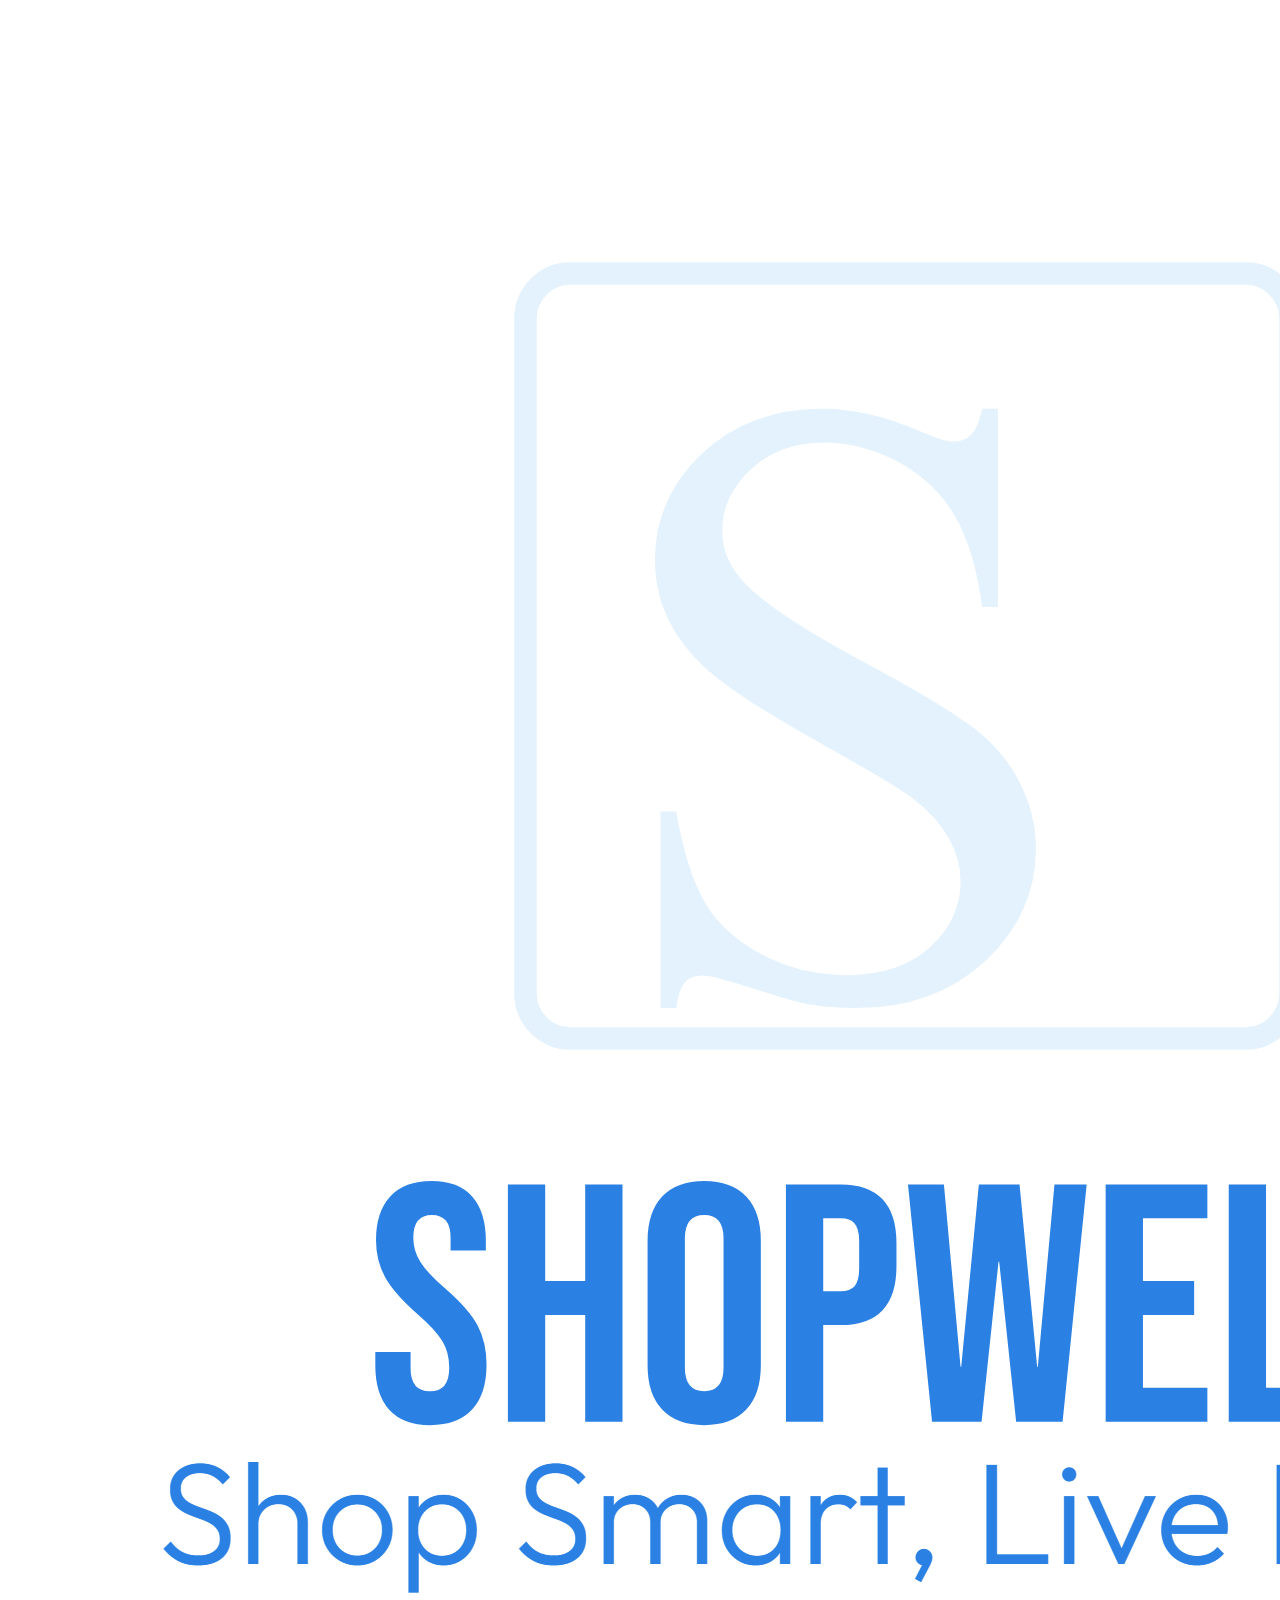
==== index.html @ b5a68032 "Change the logo and slogans" ====
<!DOCTYPE html>
<html lang="en">
<head>
    <meta charset="uft-8">
    <meta name="viewport" content="width=device-width, initial-scale=1.0">
    <meta name="description" content="">
    <meta name="keywords" content="">
    <meta name="authors" content="Ton Hoang Do, David Tucker, Myles McCarthy and Oscar Hill">
    <link rel="stylesheet" href="styles/pagestyle.css">
    <title>Digital | Easy Shopping </title>
</head>
<body>
    <!--The header section for company logo, navigation bars, slogans-->
    <header>
        <a href="index.html"><img src="images/Shopwell-logo-transparent.png" alt="Shopwell logo" title="Image sized 154kb"></a>
    </header>
</body>
</html>
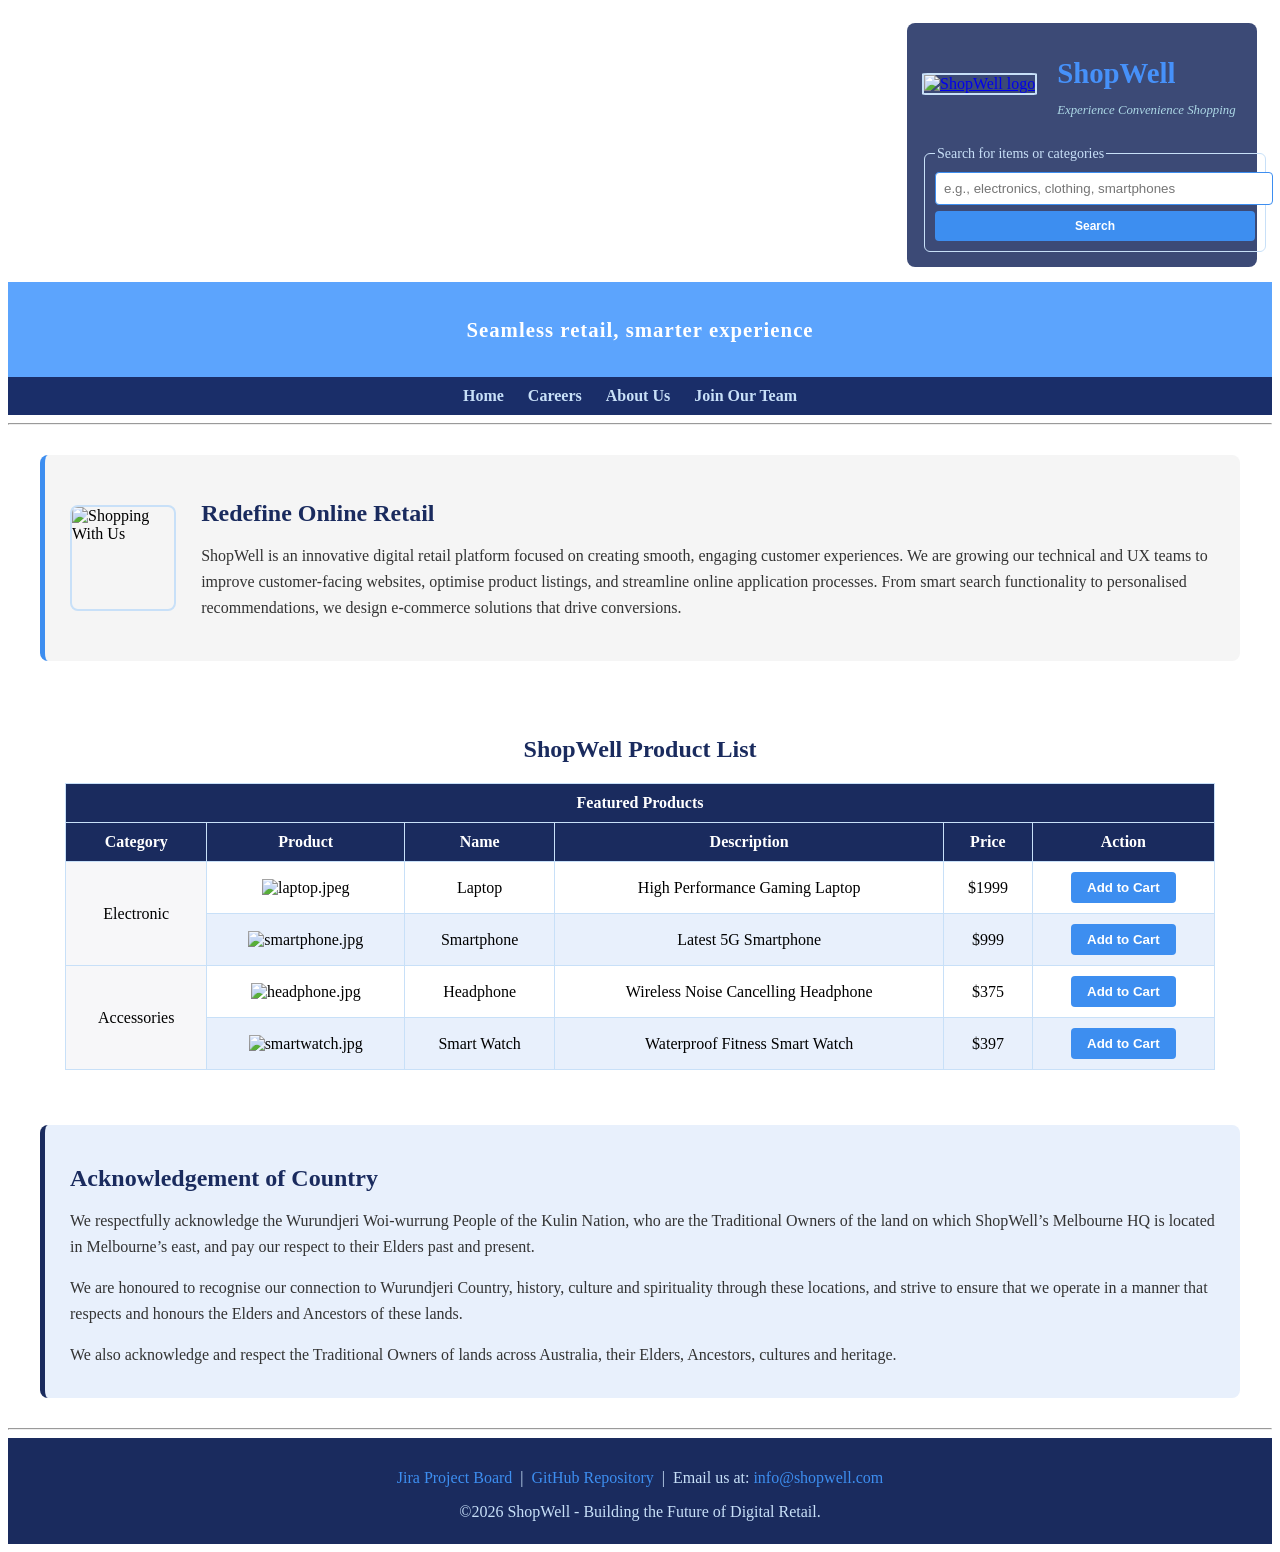
==== commit dc7419a1: "just small updates about subheader class in the table product" ====
--- a/index.html
+++ b/index.html
@@ -7,12 +7,173 @@
     <meta name="keywords" content="">
     <meta name="authors" content="Ton Hoang Do, David Tucker, Myles McCarthy and Oscar Hill">
     <link rel="stylesheet" href="styles/pagestyle.css">
-    <title>Digital | Easy Shopping </title>
+    <link rel="stylesheet" href="styles/index-layout.css">
+    <style>
+        footer p {
+            margin-bottom: 8px;
+        }
+    </style>
+    <title>ShopWell | Experience Convenience Shopping </title>
 </head>
 <body>
     <!--The header section for company logo, navigation bars, slogans-->
     <header>
-        <a href="index.html"><img src="images/Shopwell-logo-transparent.png" alt="Shopwell logo" title="Image sized 154kb"></a>
+        <div class="header-right">
+            <div class="header-top">
+                <a href="index.html"><img src="images/logos/Shopwell-logo.png" alt="ShopWell logo" title="Image sized 154kb" width="200" height="200" ></a> 
+                <div class="header-title"> 
+                    <h1>ShopWell</h1>
+                    <p style="font-style: italic;">Experience Convenience Shopping</p>
+                </div>
+            </div>
+
+            <!--SEARCH BOX with a button (search for a product)-->
+            <div class="search-bar">
+                <form action="#" method="get">
+                    <fieldset>
+                        <legend>Search for items or categories</legend>
+                        <input type="text" id="store-search" name="search-query" placeholder="e.g., electronics, clothing, smartphones">
+                        <button type="submit">Search</button>
+                    </fieldset>                
+                </form>
+            </div>
+        </div>
+        
     </header>
+
+    <!--Slogan-->
+    <div class="slogan">
+        <p>Seamless retail, smarter experience</p>
+    </div>
+    
+    <!--NAVIGATION BAR with links to Home, Careers, About Us and Join Our Team pages-->
+    <nav>
+        <a href="index.html" target="_blank">Home</a>
+        <a href="jobs.html" target="_blank">Careers</a>
+        <a href="about.html" target="_blank">About Us</a>
+        <a href="apply.html" target="_blank">Join Our Team</a>
+    </nav>
+    <hr>
+
+    <!--======== MAIN CONTENT ===============-->
+    <main>
+        <div class="main-content">
+            <!--Company Description-->
+            <section>
+                <div class="company-description">
+                    <!--additional image-->
+                    <img id="marketing-image" src="images/marketing/shopping-cart.jpg" alt="Shopping With Us" width="400" height="400">
+                    <div>
+                        <h2>Redefine Online Retail</h2>
+                        <p>ShopWell is an innovative digital retail platform focused on creating smooth, engaging customer experiences. 
+                        We are growing our technical and UX teams to improve customer-facing websites, optimise product listings, 
+                        and streamline online application processes. From smart search functionality to personalised recommendations, 
+                        we design e-commerce solutions that drive conversions.</p>
+                    </div>
+                </div>
+            </section>
+
+            <!--Product lists with merged cell table-->
+            <section>
+                <div class="table-section">
+                     <h2 style="text-align:center;">ShopWell Product List</h2>
+
+                    <table>
+
+                        <!-- Merged Header Row -->
+                        <thead>
+                            <tr>
+                                <th colspan="6">Featured Products</th>
+                            </tr>
+
+                            <!-- Column Titles -->
+                            <tr>
+                                <th class="sub-header" id="category">Category</th>
+                                <th class="sub-header" id="product">Product</th>
+                                <th class="sub-header" id="name">Name</th>                        
+                                <th class="sub-header" id="description">Description</th>
+                                <th class="sub-header" id="price">Price</th>
+                                <th class="sub-header" id="action">Action</th>
+                            </tr>
+                        </thead>
+                        <tbody>
+                            <!--Electronic Category (Rowspan)-->
+                            <tr>
+                                <td rowspan="2" class="category">Electronic</td>
+                                <td><img src="images/products/laptop.jpeg" alt="laptop.jpeg" width="150"></td>
+                                <td>Laptop</td>
+                                <td>High Performance Gaming Laptop</td>
+                                <td>$1999</td>
+                                <td><button>Add to Cart</button></td>
+                            </tr>
+
+                            <tr>
+                                <td><img src="images/products/smartphone.jpg" alt="smartphone.jpg" width="100"></td>
+                                <td>Smartphone</td>
+                                <td>Latest 5G Smartphone</td>
+                                <td>$999</td>
+                                <td><button>Add to Cart</button></td>
+                            </tr>
+
+                            <!-- Accessories Category-->
+                            <tr>
+                                <td rowspan="2" class="category">Accessories</td>
+                                <td><img src="images/products/headphone.jpg" alt="headphone.jpg" width="100"></td>
+                                <td>Headphone</td>
+                                <td>Wireless Noise Cancelling Headphone</td>
+                                <td>$375</td>
+                                <td><button>Add to Cart</button></td>
+                            </tr>
+
+                            <tr>
+                                <td class="smart-watch"><img src="images/products/smartwatch.jpg" alt="smartwatch.jpg" width="150"></td>
+                                <td>Smart Watch</td>
+                                <td>Waterproof Fitness Smart Watch</td>
+                                <td>$397</td>
+                                <td><button>Add to Cart</button></td>
+                            </tr>
+                        </tbody>
+                    </table>
+                </div>
+               
+            </section>
+
+            <!--Acknowledgement of Country-->
+            <section>
+                <div class="acknowledgement">
+                    <h2>Acknowledgement of Country</h2>
+                    <p>
+                        We respectfully acknowledge the Wurundjeri Woi-wurrung People 
+                        of the Kulin Nation, who are the Traditional Owners of the land 
+                        on which ShopWell&rsquo;s Melbourne HQ is located in Melbourne&rsquo;s 
+                        east, and pay our respect to their Elders past and present.
+                    </p>
+                    <p>
+                        We are honoured to recognise our connection to Wurundjeri Country, 
+                        history, culture and spirituality through these locations, and strive to ensure 
+                        that we operate in a manner that respects and honours the Elders and Ancestors 
+                        of these lands.
+                    </p>
+                    <p>
+                        We also acknowledge and respect the Traditional Owners of lands across Australia, 
+                        their Elders, Ancestors, cultures and heritage.
+                    </p>
+                </div>    
+            </section>
+
+        </div>        
+    </main>
+    <hr>
+
+    <!--============ FOOTER with Jira, GitHub and email link ===============-->
+
+    <footer>
+        <p>
+            <a href="https://oscarhill4.atlassian.net/jira/software/projects/WTPA1/boards/35/backlog?epics=visible">Jira Project Board</a> &nbsp;|&nbsp;
+            <a href="https://github.com/Tony-linux973/Applied-Web-Project-Part-1-2/tree/main">GitHub Repository</a> &nbsp;|&nbsp;
+            Email us at: <a href="mailto:info@shopwell.com">info@shopwell.com</a>
+        </p>
+        <p>&copy;2026 ShopWell - Building the Future of Digital Retail.</p>
+    </footer>
 </body>
 </html>
--- a/styles/index-layout.css
+++ b/styles/index-layout.css
@@ -0,0 +1,265 @@
+/* Header with background image*/
+header {
+    background-image: url(../images/marketing/background.avif);
+    background-size: cover;
+    background-position: center;
+    background-repeat: no-repeat;
+    padding: 15px;
+
+    /* pushes content to the right */
+    display: flex;
+    justify-content: flex-end;
+}
+
+.header-right {
+    padding: 15px;
+    border-radius: 8px;
+    width: 320px;
+    background-color: rgba(26, 43, 94, 0.85);
+}
+
+.header-top {
+    display: flex;
+    align-items: center;
+    gap: 20px;
+    margin-bottom: 15px;
+}
+
+.header-top img {
+    width: 100px;
+    height: 100px;
+    border-radius: 5%;
+    border: 2px solid #c8e0f8;
+}
+
+.header-title h1 {
+    font-size: 1.8em;
+    margin-bottom: 5px;
+    color: rgb(70, 145, 250);    
+}
+
+.header-title p {
+    font-size: 0.8em;
+    color: lightblue;
+    font-style: italic;
+}
+
+/* Navigation */
+nav {
+    padding: 10px 20px;
+    background-color: #1a2e69;
+    text-align: center;
+}
+
+nav a {
+    color: #c8e0f8;
+    text-decoration: none;
+    margin-right: 20px;
+    font-weight: bold;
+    
+}
+
+nav a:hover {
+    color: #3d8ef0;
+}
+
+/* Search bar */
+.search-bar {
+    margin-top: 15px;
+}
+
+.search-bar fieldset {
+    border: 1px solid #c8e0f8;
+    border-radius: 6px;
+    padding: 10px;
+    display: inline-block;
+    width: 100%;    
+}
+
+.search-bar legend {
+    font-size: 0.875em;
+    color: #c8e0f8;
+}
+
+.search-bar input[type="text"] {
+    padding: 8px;
+    width: 100%;
+    border: 1px solid #3d8ef0;
+    border-radius: 4px;
+    margin-bottom: 6px;
+}
+
+.search-bar button {
+    padding: 8px 16px;
+    background-color: #3d8ef0;
+    color: white;
+    border: none;
+    border-radius: 4px;
+    cursor: pointer;
+    font-weight: bold;
+    width: 100%;
+    font-size: 12px;
+}
+
+.search-bar button:hover {
+    background-color: #347dd6;
+}
+
+/* Slogan */
+.slogan {
+    text-align: center;
+    padding: 15px;
+    background-color: #5ca4fd;
+    color: white;
+    font-size: 1.3em;
+    font-weight: bold;
+    letter-spacing: 1px;
+}
+
+/* Main content */
+.main-content {
+    max-width: 1200px;
+    margin: 30px auto;
+    padding: 0 20px;
+}
+
+/* Company description */
+.company-description {
+    background-color: whitesmoke;
+    padding: 25px;
+    border-radius: 8px;
+    margin-bottom: 30px;
+    display: flex;
+    gap: 25px;
+    align-items: center;
+    border-left: 5px solid #3d8ef0;
+}
+
+.company-description img {
+    width: 250px;
+    height: auto;
+    border-radius: 8px;
+    border: 2px solid #c8e0f8;
+}
+
+.company-description h2 {
+    color: #1a2b5e;
+    margin-bottom: 10px;
+}
+
+.company-description p {
+    color: #333;
+    line-height: 1.6;
+}
+
+/* Product table */
+.table-section {
+    background-color: white;
+    padding: 25px;
+    border-radius: 8px;
+    margin-bottom: 30px;
+}
+
+.table-section h2 {
+    text-align: center;
+    margin-bottom: 20px;
+    color: #1a2b5e
+}
+
+table {
+    width: 100%;
+    border-collapse: collapse; 
+}
+
+table th, table td {
+    border: 1px solid #c8e0f8;
+}
+
+th {
+    background-color: #1a2b5e;
+    color: white;
+    padding: 10px;
+    text-align: center;
+}
+
+td {
+    padding: 10px;
+    text-align: center;
+    vertical-align: middle;
+}
+
+tr:nth-child(even) {
+    background-color: #e8f0fc;
+}
+
+.smart-watch img {
+    border-collapse: collapse;
+    background-color: #e8f0fc;
+}
+
+td.category {
+    background-color: #f7f7f9;
+}
+
+td button {
+    background-color: #3d8ef0;
+    color: white;
+    border: none;
+    padding: 8px 16px;
+    border-radius: 4px;
+    cursor: pointer;
+    font-weight: bold;
+}
+
+td button:hover {
+    background-color: #347dd6;
+}
+
+/* Acknowledgment */
+.acknowledgement {
+    background-color: #e8f0fc;
+    border-left: 5px solid #1a2b5e;
+    padding: 20px 25px;
+    border-radius: 8px;
+    margin-bottom: 30px;
+}
+
+.acknowledgement h2 {
+    color: #1a2b5e;
+    margin-bottom: 10px;
+}
+
+.acknowledgement p {
+    color: #333;
+    line-height: 1.6;
+    margin-bottom: 10px;
+}
+
+/* Footer */
+footer {
+    text-align: center;
+    padding: 15px;
+    background-color: #1a2b5e;
+    color: #c8e0f8;    
+}
+
+footer a {
+    color: #3d8ef0;
+    text-decoration: none;
+}
+
+footer a:hover {
+    text-decoration: underline;
+    color: whitesmoke;
+}
+/* Responsive Media Queries */
+@media (max-width: 768px) {
+    table {
+        width: 90%;
+    }
+
+    #header nav ul li {
+        display: block;
+        margin: 10px 0;
+    }
+}
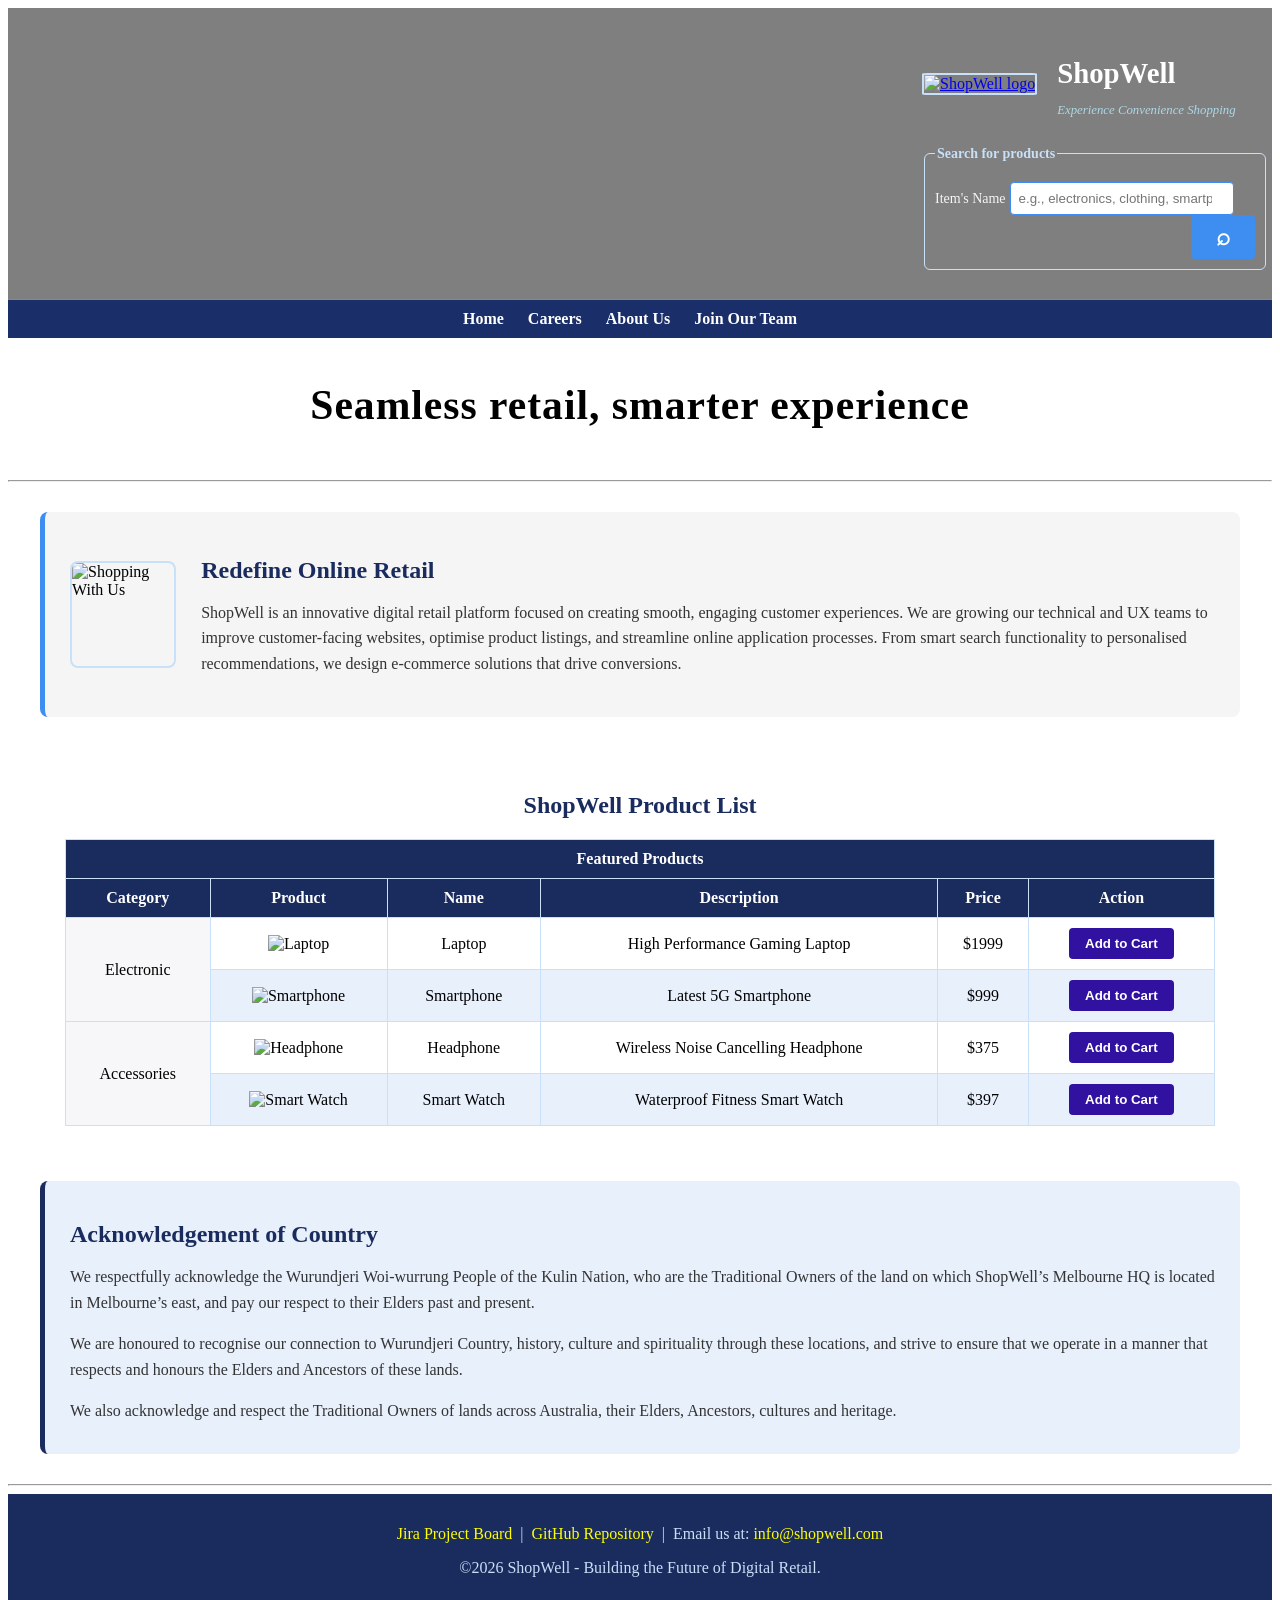
==== commit b4fc6443: "Fixed contrast colouring in css" ====
--- a/index.html
+++ b/index.html
@@ -31,9 +31,11 @@
             <div class="search-bar">
                 <form action="#" method="get">
                     <fieldset>
-                        <legend>Search for items or categories</legend>
-                        <input type="text" id="store-search" name="search-query" placeholder="e.g., electronics, clothing, smartphones">
-                        <button type="submit">Search</button>
+                        <legend>Search for products</legend>
+                        <label for="search-query">Item's Name</label>
+                        <input type="search" id="search-query" name="search-query" placeholder="e.g., electronics, clothing, smartphones"
+                        aria-label="Search through site content">
+                        <button type="submit" aria-label="Search" style="font-size: 1.5rem;">&#8981;</button>
                     </fieldset>                
                 </form>
             </div>
@@ -41,18 +43,20 @@
         
     </header>
 
-    <!--Slogan-->
-    <div class="slogan">
-        <p>Seamless retail, smarter experience</p>
-    </div>
+    
+    
     
     <!--NAVIGATION BAR with links to Home, Careers, About Us and Join Our Team pages-->
     <nav>
-        <a href="index.html" target="_blank">Home</a>
-        <a href="jobs.html" target="_blank">Careers</a>
-        <a href="about.html" target="_blank">About Us</a>
-        <a href="apply.html" target="_blank">Join Our Team</a>
+        <a href="index.html" target="_self" >Home</a>
+        <a href="jobs.html" target="_self" >Careers</a>
+        <a href="about.html" target="_self" >About Us</a>
+        <a href="apply.html" target="_self" >Join Our Team</a>
     </nav>
+    <!--Slogan-->
+    <div class="slogan">
+        <h1>Seamless retail, smarter experience</h1>
+    </div>
     <hr>
 
     <!--======== MAIN CONTENT ===============-->
@@ -76,7 +80,7 @@
             <!--Product lists with merged cell table-->
             <section>
                 <div class="table-section">
-                     <h2 style="text-align:center;">ShopWell Product List</h2>
+                     <h2 style="text-align: center;">ShopWell Product List</h2>
 
                     <table>
 
@@ -100,7 +104,7 @@
                             <!--Electronic Category (Rowspan)-->
                             <tr>
                                 <td rowspan="2" class="category">Electronic</td>
-                                <td><img src="images/products/laptop.jpeg" alt="laptop.jpeg" width="150"></td>
+                                <td><img src="images/products/laptop.jpeg" alt="Laptop" width="150"></td>
                                 <td>Laptop</td>
                                 <td>High Performance Gaming Laptop</td>
                                 <td>$1999</td>
@@ -108,7 +112,7 @@
                             </tr>
 
                             <tr>
-                                <td><img src="images/products/smartphone.jpg" alt="smartphone.jpg" width="100"></td>
+                                <td><img src="images/products/smartphone.jpg" alt="Smartphone" width="100"></td>
                                 <td>Smartphone</td>
                                 <td>Latest 5G Smartphone</td>
                                 <td>$999</td>
@@ -118,7 +122,7 @@
                             <!-- Accessories Category-->
                             <tr>
                                 <td rowspan="2" class="category">Accessories</td>
-                                <td><img src="images/products/headphone.jpg" alt="headphone.jpg" width="100"></td>
+                                <td><img src="images/products/headphone.jpg" alt="Headphone" width="100"></td>
                                 <td>Headphone</td>
                                 <td>Wireless Noise Cancelling Headphone</td>
                                 <td>$375</td>
@@ -126,7 +130,7 @@
                             </tr>
 
                             <tr>
-                                <td class="smart-watch"><img src="images/products/smartwatch.jpg" alt="smartwatch.jpg" width="150"></td>
+                                <td class="smart-watch"><img src="images/products/smartwatch.jpg" alt="Smart Watch" width="150"></td>
                                 <td>Smart Watch</td>
                                 <td>Waterproof Fitness Smart Watch</td>
                                 <td>$397</td>
--- a/styles/index-layout.css
+++ b/styles/index-layout.css
@@ -1,6 +1,7 @@
 /* Header with background image*/
 header {
-    background-image: url(../images/marketing/background.avif);
+    background-image: linear-gradient(rgba(0,0,0,0.5), rgba(0,0,0,0.5)),
+    url(../images/marketing/background.avif);
     background-size: cover;
     background-position: center;
     background-repeat: no-repeat;
@@ -15,7 +16,7 @@
     padding: 15px;
     border-radius: 8px;
     width: 320px;
-    background-color: rgba(26, 43, 94, 0.85);
+    
 }
 
 .header-top {
@@ -35,7 +36,7 @@
 .header-title h1 {
     font-size: 1.8em;
     margin-bottom: 5px;
-    color: rgb(70, 145, 250);    
+    color: white;    
 }
 
 .header-title p {
@@ -52,7 +53,7 @@
 }
 
 nav a {
-    color: #c8e0f8;
+    color: white;
     text-decoration: none;
     margin-right: 20px;
     font-weight: bold;
@@ -60,7 +61,8 @@
 }
 
 nav a:hover {
-    color: #3d8ef0;
+    /* Yellow on dark navy — high contrast hover */
+    color: #ffdd57;
 }
 
 /* Search bar */
@@ -75,18 +77,26 @@
     display: inline-block;
     width: 100%;    
 }
-
 .search-bar legend {
     font-size: 0.875em;
     color: #c8e0f8;
-}
-
-.search-bar input[type="text"] {
+    font-weight: bold;
+}
+
+.search-bar label {
+    font-size: 0.875em;
+    color: whitesmoke;
+    
+}
+
+.search-bar input[type="search"] {
     padding: 8px;
-    width: 100%;
+    width: 70%;
     border: 1px solid #3d8ef0;
     border-radius: 4px;
-    margin-bottom: 6px;
+    margin-top: 10px;
+    
+
 }
 
 .search-bar button {
@@ -97,8 +107,9 @@
     border-radius: 4px;
     cursor: pointer;
     font-weight: bold;
-    width: 100%;
-    font-size: 12px;
+    width: 20%;
+    float: right;
+    
 }
 
 .search-bar button:hover {
@@ -109,8 +120,8 @@
 .slogan {
     text-align: center;
     padding: 15px;
-    background-color: #5ca4fd;
-    color: white;
+    
+    
     font-size: 1.3em;
     font-weight: bold;
     letter-spacing: 1px;
@@ -202,7 +213,7 @@
 }
 
 td button {
-    background-color: #3d8ef0;
+    background-color: #3011a0;
     color: white;
     border: none;
     padding: 8px 16px;
@@ -244,7 +255,7 @@
 }
 
 footer a {
-    color: #3d8ef0;
+    color: yellow;
     text-decoration: none;
 }
 
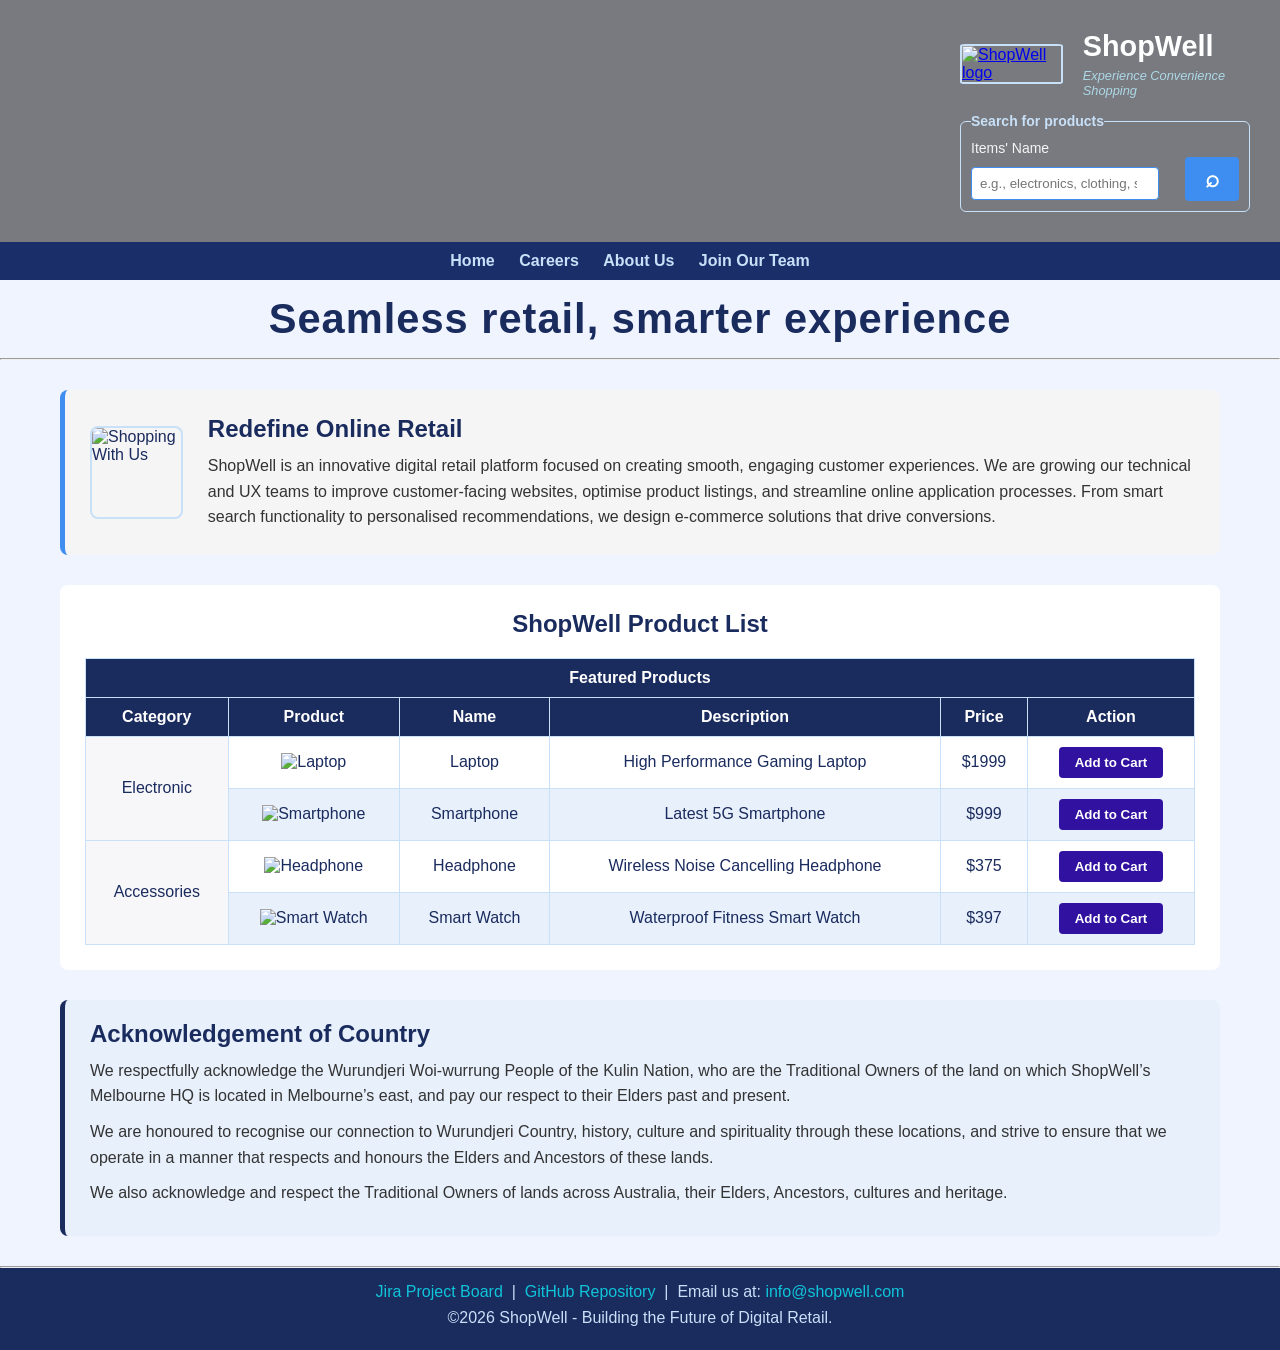
==== commit 2770c4cf: "Add files via upload" ====
--- a/index.html
+++ b/index.html
@@ -1,183 +1,183 @@
-<!DOCTYPE html>
-<html lang="en">
-<head>
-    <meta charset="uft-8">
-    <meta name="viewport" content="width=device-width, initial-scale=1.0">
-    <meta name="description" content="">
-    <meta name="keywords" content="">
-    <meta name="authors" content="Ton Hoang Do, David Tucker, Myles McCarthy and Oscar Hill">
-    <link rel="stylesheet" href="styles/pagestyle.css">
-    <link rel="stylesheet" href="styles/index-layout.css">
-    <style>
-        footer p {
-            margin-bottom: 8px;
-        }
-    </style>
-    <title>ShopWell | Experience Convenience Shopping </title>
-</head>
-<body>
-    <!--The header section for company logo, navigation bars, slogans-->
-    <header>
-        <div class="header-right">
-            <div class="header-top">
-                <a href="index.html"><img src="images/logos/Shopwell-logo.png" alt="ShopWell logo" title="Image sized 154kb" width="200" height="200" ></a> 
-                <div class="header-title"> 
-                    <h1>ShopWell</h1>
-                    <p style="font-style: italic;">Experience Convenience Shopping</p>
-                </div>
-            </div>
-
-            <!--SEARCH BOX with a button (search for a product)-->
-            <div class="search-bar">
-                <form action="#" method="get">
-                    <fieldset>
-                        <legend>Search for products</legend>
-                        <label for="search-query">Item's Name</label>
-                        <input type="search" id="search-query" name="search-query" placeholder="e.g., electronics, clothing, smartphones"
-                        aria-label="Search through site content">
-                        <button type="submit" aria-label="Search" style="font-size: 1.5rem;">&#8981;</button>
-                    </fieldset>                
-                </form>
-            </div>
-        </div>
-        
-    </header>
-
-    
-    
-    
-    <!--NAVIGATION BAR with links to Home, Careers, About Us and Join Our Team pages-->
-    <nav>
-        <a href="index.html" target="_self" >Home</a>
-        <a href="jobs.html" target="_self" >Careers</a>
-        <a href="about.html" target="_self" >About Us</a>
-        <a href="apply.html" target="_self" >Join Our Team</a>
-    </nav>
-    <!--Slogan-->
-    <div class="slogan">
-        <h1>Seamless retail, smarter experience</h1>
-    </div>
-    <hr>
-
-    <!--======== MAIN CONTENT ===============-->
-    <main>
-        <div class="main-content">
-            <!--Company Description-->
-            <section>
-                <div class="company-description">
-                    <!--additional image-->
-                    <img id="marketing-image" src="images/marketing/shopping-cart.jpg" alt="Shopping With Us" width="400" height="400">
-                    <div>
-                        <h2>Redefine Online Retail</h2>
-                        <p>ShopWell is an innovative digital retail platform focused on creating smooth, engaging customer experiences. 
-                        We are growing our technical and UX teams to improve customer-facing websites, optimise product listings, 
-                        and streamline online application processes. From smart search functionality to personalised recommendations, 
-                        we design e-commerce solutions that drive conversions.</p>
-                    </div>
-                </div>
-            </section>
-
-            <!--Product lists with merged cell table-->
-            <section>
-                <div class="table-section">
-                     <h2 style="text-align: center;">ShopWell Product List</h2>
-
-                    <table>
-
-                        <!-- Merged Header Row -->
-                        <thead>
-                            <tr>
-                                <th colspan="6">Featured Products</th>
-                            </tr>
-
-                            <!-- Column Titles -->
-                            <tr>
-                                <th class="sub-header" id="category">Category</th>
-                                <th class="sub-header" id="product">Product</th>
-                                <th class="sub-header" id="name">Name</th>                        
-                                <th class="sub-header" id="description">Description</th>
-                                <th class="sub-header" id="price">Price</th>
-                                <th class="sub-header" id="action">Action</th>
-                            </tr>
-                        </thead>
-                        <tbody>
-                            <!--Electronic Category (Rowspan)-->
-                            <tr>
-                                <td rowspan="2" class="category">Electronic</td>
-                                <td><img src="images/products/laptop.jpeg" alt="Laptop" width="150"></td>
-                                <td>Laptop</td>
-                                <td>High Performance Gaming Laptop</td>
-                                <td>$1999</td>
-                                <td><button>Add to Cart</button></td>
-                            </tr>
-
-                            <tr>
-                                <td><img src="images/products/smartphone.jpg" alt="Smartphone" width="100"></td>
-                                <td>Smartphone</td>
-                                <td>Latest 5G Smartphone</td>
-                                <td>$999</td>
-                                <td><button>Add to Cart</button></td>
-                            </tr>
-
-                            <!-- Accessories Category-->
-                            <tr>
-                                <td rowspan="2" class="category">Accessories</td>
-                                <td><img src="images/products/headphone.jpg" alt="Headphone" width="100"></td>
-                                <td>Headphone</td>
-                                <td>Wireless Noise Cancelling Headphone</td>
-                                <td>$375</td>
-                                <td><button>Add to Cart</button></td>
-                            </tr>
-
-                            <tr>
-                                <td class="smart-watch"><img src="images/products/smartwatch.jpg" alt="Smart Watch" width="150"></td>
-                                <td>Smart Watch</td>
-                                <td>Waterproof Fitness Smart Watch</td>
-                                <td>$397</td>
-                                <td><button>Add to Cart</button></td>
-                            </tr>
-                        </tbody>
-                    </table>
-                </div>
-               
-            </section>
-
-            <!--Acknowledgement of Country-->
-            <section>
-                <div class="acknowledgement">
-                    <h2>Acknowledgement of Country</h2>
-                    <p>
-                        We respectfully acknowledge the Wurundjeri Woi-wurrung People 
-                        of the Kulin Nation, who are the Traditional Owners of the land 
-                        on which ShopWell&rsquo;s Melbourne HQ is located in Melbourne&rsquo;s 
-                        east, and pay our respect to their Elders past and present.
-                    </p>
-                    <p>
-                        We are honoured to recognise our connection to Wurundjeri Country, 
-                        history, culture and spirituality through these locations, and strive to ensure 
-                        that we operate in a manner that respects and honours the Elders and Ancestors 
-                        of these lands.
-                    </p>
-                    <p>
-                        We also acknowledge and respect the Traditional Owners of lands across Australia, 
-                        their Elders, Ancestors, cultures and heritage.
-                    </p>
-                </div>    
-            </section>
-
-        </div>        
-    </main>
-    <hr>
-
-    <!--============ FOOTER with Jira, GitHub and email link ===============-->
-
-    <footer>
-        <p>
-            <a href="https://oscarhill4.atlassian.net/jira/software/projects/WTPA1/boards/35/backlog?epics=visible">Jira Project Board</a> &nbsp;|&nbsp;
-            <a href="https://github.com/Tony-linux973/Applied-Web-Project-Part-1-2/tree/main">GitHub Repository</a> &nbsp;|&nbsp;
-            Email us at: <a href="mailto:info@shopwell.com">info@shopwell.com</a>
-        </p>
-        <p>&copy;2026 ShopWell - Building the Future of Digital Retail.</p>
-    </footer>
-</body>
+<!DOCTYPE html>
+<html lang="en">
+<head>
+    <meta charset="uft-8">
+    <meta name="viewport" content="width=device-width, initial-scale=1.0">
+    <meta name="description" content="">
+    <meta name="keywords" content="">
+    <meta name="authors" content="Ton Hoang Do, David Tucker, Myles McCarthy and Oscar Hill">
+    <link rel="stylesheet" href="styles/pagestyle.css">
+    <link rel="stylesheet" href="styles/index-layout.css">
+    <style>
+        footer p {
+            margin-bottom: 8px;
+        }
+    </style>
+    <title>ShopWell | Experience Convenience Shopping </title>
+</head>
+<body>
+    <!--The header section for company logo, navigation bars, slogans-->
+    <header>
+        <div class="header-right">
+            <div class="header-top">
+                <a href="index.html"><img src="images/logos/Shopwell-logo.png" alt="ShopWell logo" title="Image sized 154kb" width="200" height="200" ></a> 
+                <div class="header-title"> 
+                    <h1>ShopWell</h1>
+                    <p style="font-style: italic;">Experience Convenience Shopping</p>
+                </div>
+            </div>
+
+            <!--SEARCH BOX with a button (search for a product)-->
+            <div class="search-bar">
+                <form action="#" method="get">
+                    <fieldset>
+                        <legend>Search for products</legend>
+                        <label for="search-query">Items' Name</label>
+                        <input type="search" id="search-query" name="search-query" placeholder="e.g., electronics, clothing, smartphones"
+                        aria-label="Search through site content">
+                        <button type="submit" aria-label="Search" style="font-size: 1.5rem;">&#8981;</button>
+                    </fieldset>                
+                </form>
+            </div>
+        </div>
+        
+    </header>
+
+    
+    
+    
+    <!--NAVIGATION BAR with links to Home, Careers, About Us and Join Our Team pages-->
+    <nav>
+        <a href="index.html" target="_self" >Home</a>
+        <a href="jobs.html" target="_self" >Careers</a>
+        <a href="about.html" target="_self" >About Us</a>
+        <a href="apply.html" target="_self" >Join Our Team</a>
+    </nav>
+    <!--Slogan-->
+    <div class="slogan">
+        <h1>Seamless retail, smarter experience</h1>
+    </div>
+    <hr>
+
+    <!--======== MAIN CONTENT ===============-->
+    <main>
+        <div class="main-content">
+            <!--Company Description-->
+            <section>
+                <div class="company-description">
+                    <!--additional image-->
+                    <img id="marketing-image" src="images/marketing/shopping-cart.jpg" alt="Shopping With Us" width="400" height="400">
+                    <div>
+                        <h2>Redefine Online Retail</h2>
+                        <p>ShopWell is an innovative digital retail platform focused on creating smooth, engaging customer experiences. 
+                        We are growing our technical and UX teams to improve customer-facing websites, optimise product listings, 
+                        and streamline online application processes. From smart search functionality to personalised recommendations, 
+                        we design e-commerce solutions that drive conversions.</p>
+                    </div>
+                </div>
+            </section>
+
+            <!--Product lists with merged cell table-->
+            <section>
+                <div class="table-section">
+                     <h2 style="text-align: center;">ShopWell Product List</h2>
+
+                    <table>
+
+                        <!-- Merged Header Row -->
+                        <thead>
+                            <tr>
+                                <th colspan="6">Featured Products</th>
+                            </tr>
+
+                            <!-- Column Titles -->
+                            <tr>
+                                <th class="sub-header" id="category">Category</th>
+                                <th class="sub-header" id="product">Product</th>
+                                <th class="sub-header" id="name">Name</th>                        
+                                <th class="sub-header" id="description">Description</th>
+                                <th class="sub-header" id="price">Price</th>
+                                <th class="sub-header" id="action">Action</th>
+                            </tr>
+                        </thead>
+                        <tbody>
+                            <!--Electronic Category (Rowspan)-->
+                            <tr>
+                                <td rowspan="2" class="category">Electronic</td>
+                                <td><img src="images/products/laptop.jpeg" alt="Laptop" width="150"></td>
+                                <td>Laptop</td>
+                                <td>High Performance Gaming Laptop</td>
+                                <td>$1999</td>
+                                <td><button>Add to Cart</button></td>
+                            </tr>
+
+                            <tr>
+                                <td><img src="images/products/smartphone.jpg" alt="Smartphone" width="100"></td>
+                                <td>Smartphone</td>
+                                <td>Latest 5G Smartphone</td>
+                                <td>$999</td>
+                                <td><button>Add to Cart</button></td>
+                            </tr>
+
+                            <!-- Accessories Category-->
+                            <tr>
+                                <td rowspan="2" class="category">Accessories</td>
+                                <td><img src="images/products/headphone.jpg" alt="Headphone" width="100"></td>
+                                <td>Headphone</td>
+                                <td>Wireless Noise Cancelling Headphone</td>
+                                <td>$375</td>
+                                <td><button>Add to Cart</button></td>
+                            </tr>
+
+                            <tr>
+                                <td class="smart-watch"><img src="images/products/smartwatch.jpg" alt="Smart Watch" width="150"></td>
+                                <td>Smart Watch</td>
+                                <td>Waterproof Fitness Smart Watch</td>
+                                <td>$397</td>
+                                <td><button>Add to Cart</button></td>
+                            </tr>
+                        </tbody>
+                    </table>
+                </div>
+               
+            </section>
+
+            <!--Acknowledgement of Country-->
+            <section>
+                <div class="acknowledgement">
+                    <h2>Acknowledgement of Country</h2>
+                    <p>
+                        We respectfully acknowledge the Wurundjeri Woi-wurrung People 
+                        of the Kulin Nation, who are the Traditional Owners of the land 
+                        on which ShopWell&rsquo;s Melbourne HQ is located in Melbourne&rsquo;s 
+                        east, and pay our respect to their Elders past and present.
+                    </p>
+                    <p>
+                        We are honoured to recognise our connection to Wurundjeri Country, 
+                        history, culture and spirituality through these locations, and strive to ensure 
+                        that we operate in a manner that respects and honours the Elders and Ancestors 
+                        of these lands.
+                    </p>
+                    <p>
+                        We also acknowledge and respect the Traditional Owners of lands across Australia, 
+                        their Elders, Ancestors, cultures and heritage.
+                    </p>
+                </div>    
+            </section>
+
+        </div>        
+    </main>
+    <hr>
+
+    <!--============ FOOTER with Jira, GitHub and email link ===============-->
+
+    <footer>
+        <p>
+            <a href="https://oscarhill4.atlassian.net/jira/software/projects/WTPA1/boards/35/backlog?epics=visible">Jira Project Board</a> &nbsp;|&nbsp;
+            <a href="https://github.com/Tony-linux973/Applied-Web-Project-Part-1-2/tree/main">GitHub Repository</a> &nbsp;|&nbsp;
+            Email us at: <a href="mailto:info@shopwell.com">info@shopwell.com</a>
+        </p>
+        <p>&copy;2026 ShopWell - Building the Future of Digital Retail.</p>
+    </footer>
+</body>
 </html>
--- a/styles/pagestyle.css
+++ b/styles/pagestyle.css
@@ -0,0 +1,48 @@
+/* General reset */
+* {
+    box-sizing: border-box;
+    margin: 0;
+    padding: 0;
+}
+
+body {
+    font-family: Arial, sans-serif;
+    background-color: #f0f4ff;
+    color: #1a2b5e;
+}
+
+/* Navigation */
+/* Blue box around nav */
+nav {
+    padding: 10px 20px;
+    background-color: #1a2e69;
+    text-align: center;
+}
+/* Formatting of links */
+nav a {
+    color: #c8e0f8;
+    text-decoration: none;
+    margin-right: 20px;
+    font-weight: bold;
+}
+/* Hover blue effect */
+nav a:hover {
+    color: #3d8ef0;
+}
+
+/* Footer text formatting */
+footer {
+    text-align: center;
+    padding: 15px;
+    background-color: #1a2b5e;
+    color: #c8e0f8;
+    clear: both; 
+}
+footer a:hover {
+    text-decoration: underline;
+    color: whitesmoke;
+}
+footer a {
+    color: #10c5d9;
+    text-decoration: none; /* removes underline */
+}
--- a/styles/index-layout.css
+++ b/styles/index-layout.css
@@ -46,24 +46,7 @@
 }
 
 /* Navigation */
-nav {
-    padding: 10px 20px;
-    background-color: #1a2e69;
-    text-align: center;
-}
-
-nav a {
-    color: white;
-    text-decoration: none;
-    margin-right: 20px;
-    font-weight: bold;
-    
-}
-
-nav a:hover {
-    /* Yellow on dark navy — high contrast hover */
-    color: #ffdd57;
-}
+
 
 /* Search bar */
 .search-bar {
@@ -247,22 +230,7 @@
 }
 
 /* Footer */
-footer {
-    text-align: center;
-    padding: 15px;
-    background-color: #1a2b5e;
-    color: #c8e0f8;    
-}
-
-footer a {
-    color: yellow;
-    text-decoration: none;
-}
-
-footer a:hover {
-    text-decoration: underline;
-    color: whitesmoke;
-}
+
 /* Responsive Media Queries */
 @media (max-width: 768px) {
     table {
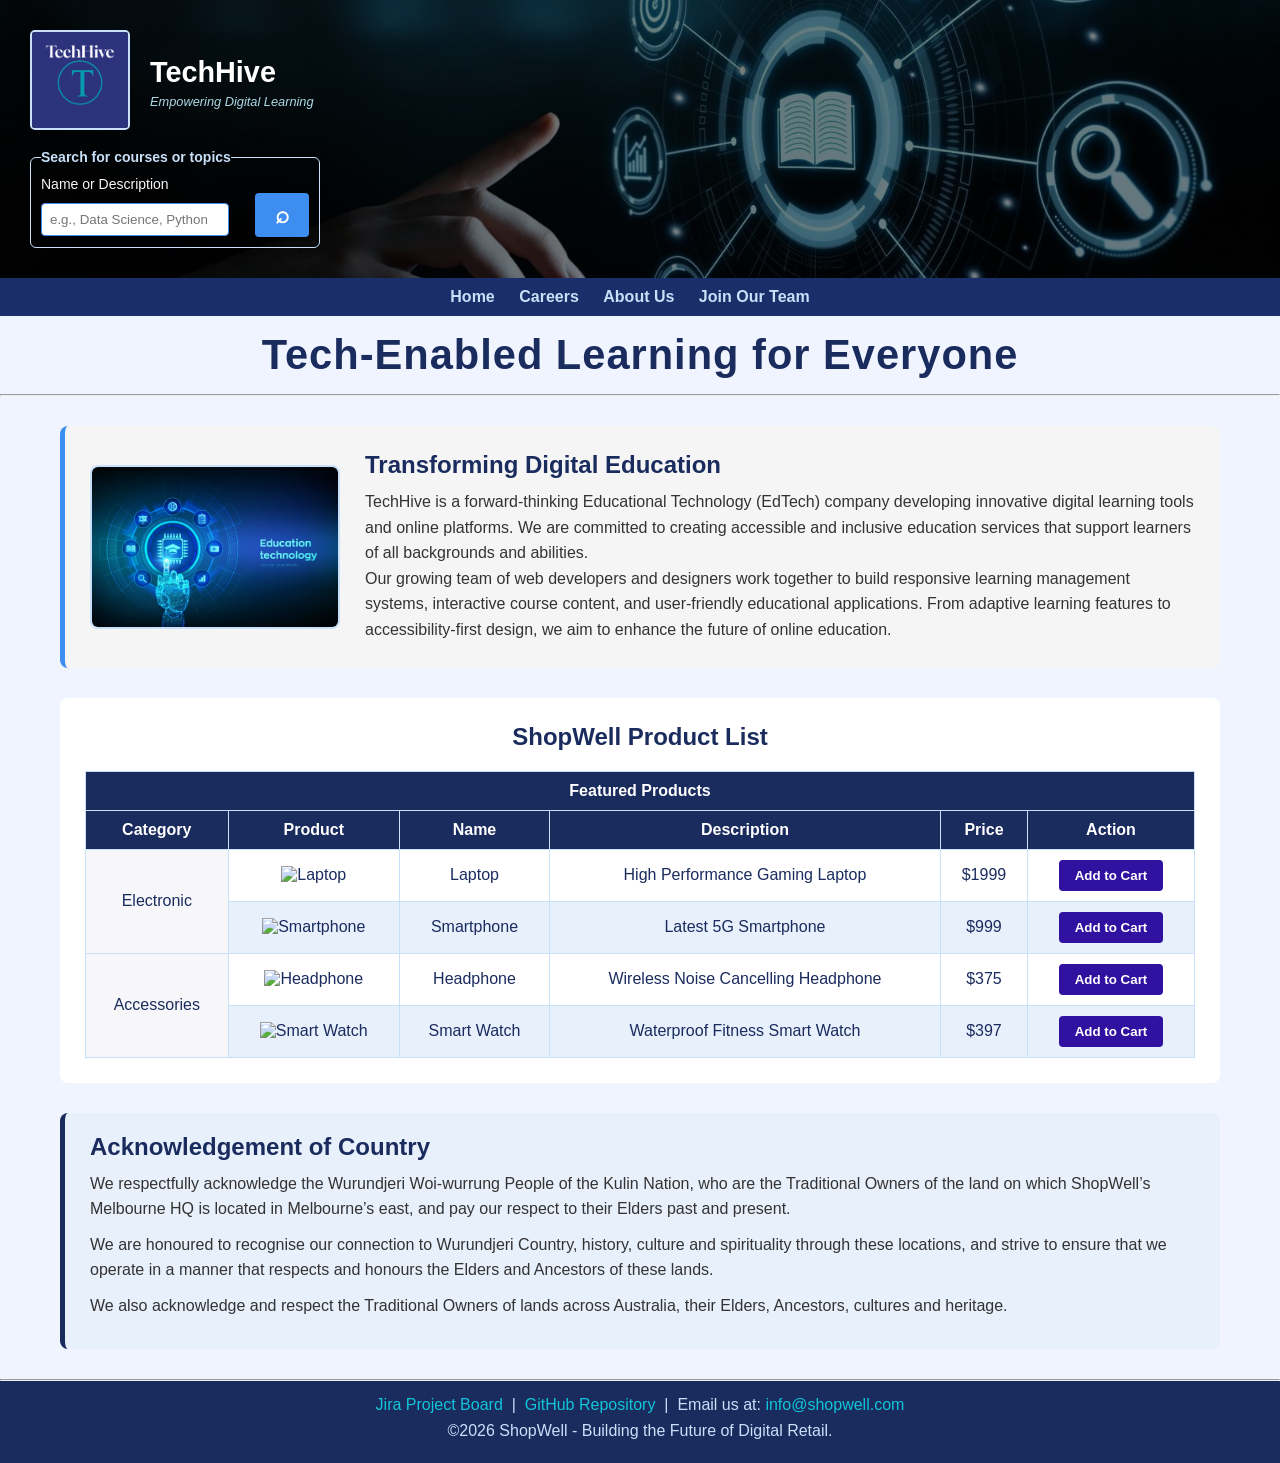
==== commit 0976cded: "Change our logo and company description" ====
--- a/index.html
+++ b/index.html
@@ -13,17 +13,17 @@
             margin-bottom: 8px;
         }
     </style>
-    <title>ShopWell | Experience Convenience Shopping </title>
+    <title>TechHive | Accessible Digital Learning </title>
 </head>
 <body>
     <!--The header section for company logo, navigation bars, slogans-->
     <header>
         <div class="header-right">
             <div class="header-top">
-                <a href="index.html"><img src="images/logos/Shopwell-logo.png" alt="ShopWell logo" title="Image sized 154kb" width="200" height="200" ></a> 
+                <a href="index.html"><img src="images/logos/TechHive-logo.png" alt="TechHive logo" title="Image sized 154kb" width="200" height="200" ></a> 
                 <div class="header-title"> 
-                    <h1>ShopWell</h1>
-                    <p style="font-style: italic;">Experience Convenience Shopping</p>
+                    <h1>TechHive</h1>
+                    <p><em>Empowering Digital Learning</em></p>
                 </div>
             </div>
 
@@ -31,9 +31,9 @@
             <div class="search-bar">
                 <form action="#" method="get">
                     <fieldset>
-                        <legend>Search for products</legend>
-                        <label for="search-query">Items' Name</label>
-                        <input type="search" id="search-query" name="search-query" placeholder="e.g., electronics, clothing, smartphones"
+                        <legend>Search for courses or topics</legend>
+                        <label for="search-query">Name or Description</label>
+                        <input type="search" id="search-query" name="search-query" placeholder="e.g., Data Science, Python Programming, etc."
                         aria-label="Search through site content">
                         <button type="submit" aria-label="Search" style="font-size: 1.5rem;">&#8981;</button>
                     </fieldset>                
@@ -55,7 +55,7 @@
     </nav>
     <!--Slogan-->
     <div class="slogan">
-        <h1>Seamless retail, smarter experience</h1>
+        <h1>Tech-Enabled Learning for Everyone</h1>
     </div>
     <hr>
 
@@ -66,13 +66,21 @@
             <section>
                 <div class="company-description">
                     <!--additional image-->
-                    <img id="marketing-image" src="images/marketing/shopping-cart.jpg" alt="Shopping With Us" width="400" height="400">
+                    <img id="marketing-image" src="images/marketing/Edtech.webp" alt="EdTech" width="400" height="400">
                     <div>
-                        <h2>Redefine Online Retail</h2>
-                        <p>ShopWell is an innovative digital retail platform focused on creating smooth, engaging customer experiences. 
-                        We are growing our technical and UX teams to improve customer-facing websites, optimise product listings, 
-                        and streamline online application processes. From smart search functionality to personalised recommendations, 
-                        we design e-commerce solutions that drive conversions.</p>
+                        <h2>Transforming Digital Education</h2>
+                        <p>
+                            TechHive is a forward-thinking Educational Technology (EdTech) company 
+                        developing innovative digital learning tools and online platforms. We are committed 
+                        to creating accessible and inclusive education services that support learners of all 
+                        backgrounds and abilities.
+                        </p>
+                        <p>
+                            Our growing team of web developers and designers work together to build responsive 
+                            learning management systems, interactive course content, and user-friendly educational 
+                            applications. From adaptive learning features to accessibility-first design, we aim 
+                            to enhance the future of online education.
+                        </p>
                     </div>
                 </div>
             </section>
--- a/styles/index-layout.css
+++ b/styles/index-layout.css
@@ -1,7 +1,7 @@
 /* Header with background image*/
 header {
     background-image: linear-gradient(rgba(0,0,0,0.5), rgba(0,0,0,0.5)),
-    url(../images/marketing/background.avif);
+    url(../images/marketing/edtech-background.jpeg);
     background-size: cover;
     background-position: center;
     background-repeat: no-repeat;
@@ -9,7 +9,7 @@
 
     /* pushes content to the right */
     display: flex;
-    justify-content: flex-end;
+    justify-content: flex-start;
 }
 
 .header-right {
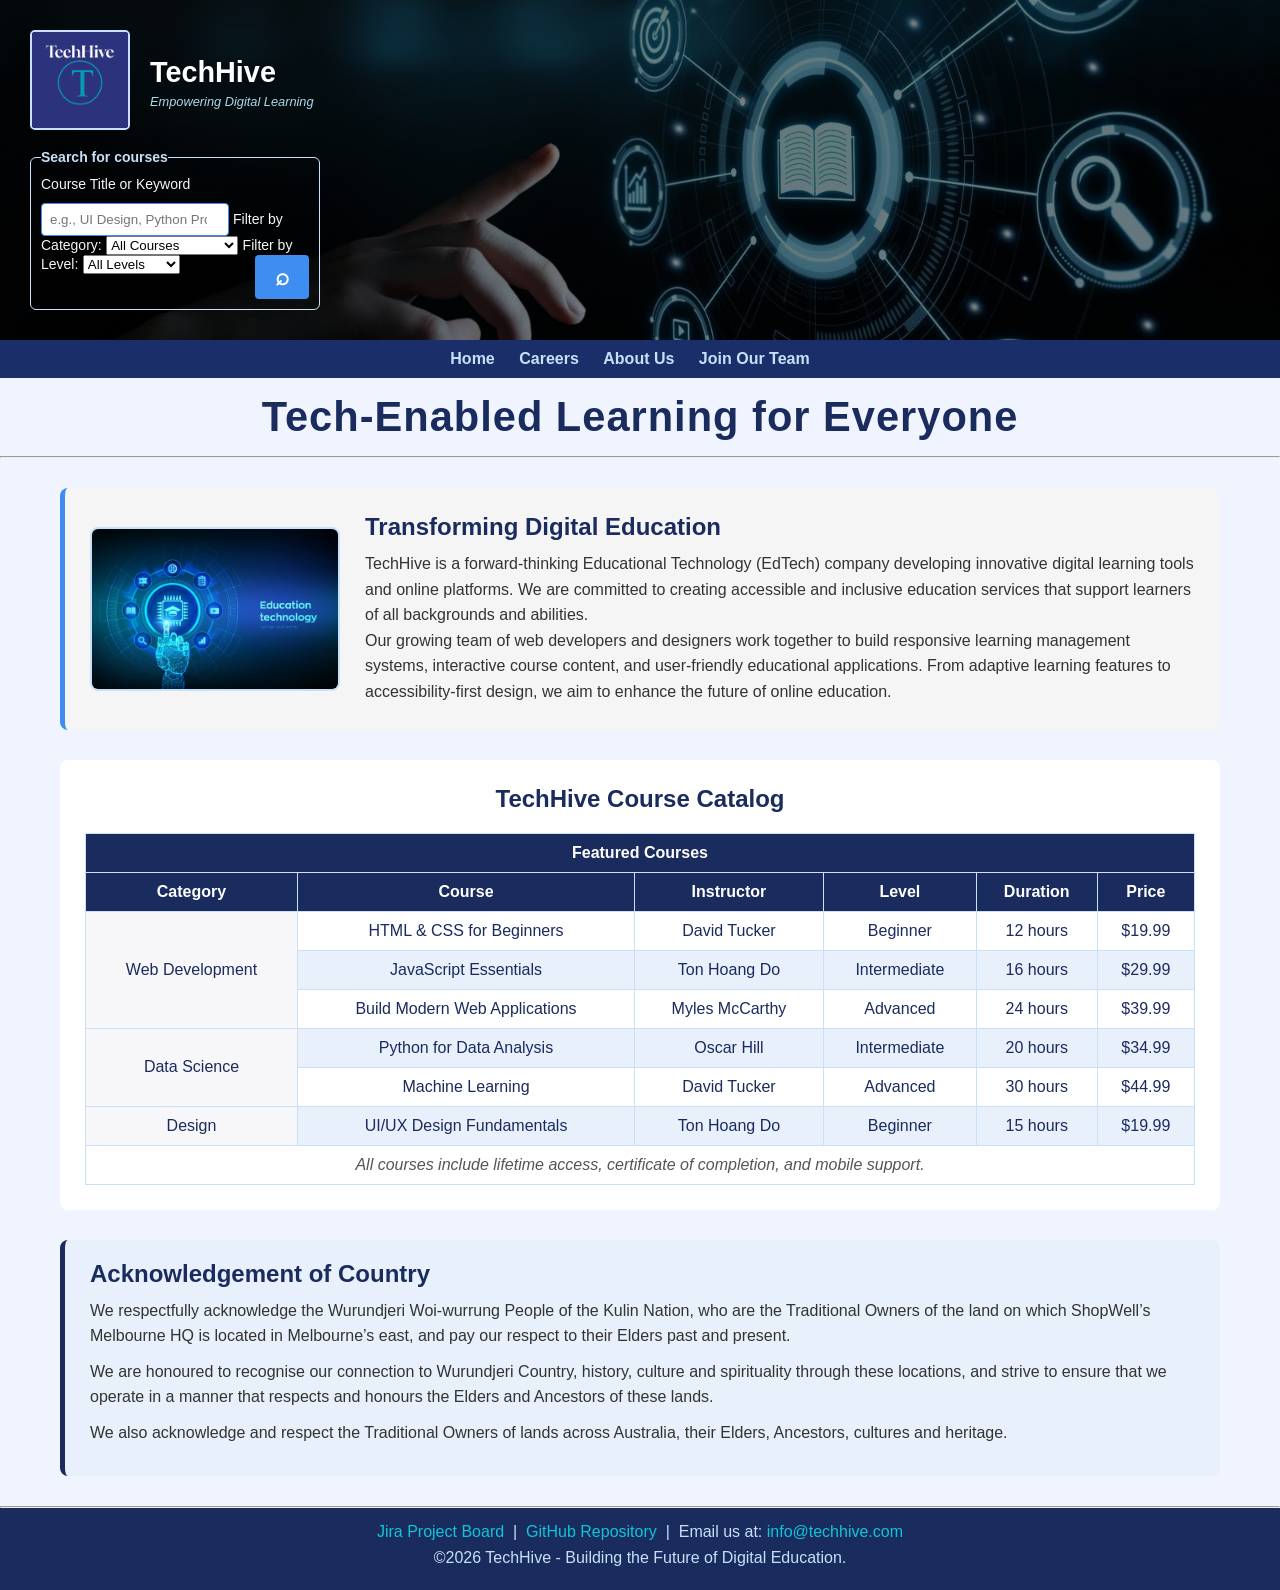
==== commit 22f0c613: "add another design course into the table" ====
--- a/index.html
+++ b/index.html
@@ -1,10 +1,10 @@
 <!DOCTYPE html>
 <html lang="en">
 <head>
-    <meta charset="uft-8">
+    <meta charset="utf-8">
     <meta name="viewport" content="width=device-width, initial-scale=1.0">
-    <meta name="description" content="">
-    <meta name="keywords" content="">
+    <meta name="description" content="TechHive is a forward-thinking Educational Technology (EdTech) company developing innovative digital learning tools and online platforms.">
+    <meta name="keywords" content="EdTech, digital learning, online education, educational technology">
     <meta name="authors" content="Ton Hoang Do, David Tucker, Myles McCarthy and Oscar Hill">
     <link rel="stylesheet" href="styles/pagestyle.css">
     <link rel="stylesheet" href="styles/index-layout.css">
@@ -31,10 +31,29 @@
             <div class="search-bar">
                 <form action="#" method="get">
                     <fieldset>
-                        <legend>Search for courses or topics</legend>
-                        <label for="search-query">Name or Description</label>
-                        <input type="search" id="search-query" name="search-query" placeholder="e.g., Data Science, Python Programming, etc."
+                        <legend>Search for courses</legend>
+                        <label for="search-query">Course Title or Keyword</label>
+                        <input type="search" id="search-query" name="search-query" placeholder="e.g., UI Design, Python Programming, etc."
                         aria-label="Search through site content">
+
+                        <!-- Filter dropdown -->
+                        <label for="course-filter">Filter by Category:</label>
+                        <select id="course-filter" name="course-filter" class="filter-row">
+                            <option value="all">All Courses</option>
+                            <option value="web-dev">Web Development</option>
+                            <option value="design">Design</option>
+                            <option value="data-science">Data Science</option>
+                        </select>
+
+                        <!-- Level filter-->
+                        <label for="course-level">Filter by Level:</label>
+                        <select id="course-level" name="course-level" class="filter-row">
+                            <option value="all">All Levels</option>
+                            <option value="beginner">Beginner</option>
+                            <option value="intermediate">Intermediate</option>
+                            <option value="advanced">Advanced</option>
+                        </select>
+
                         <button type="submit" aria-label="Search" style="font-size: 1.5rem;">&#8981;</button>
                     </fieldset>                
                 </form>
@@ -88,61 +107,82 @@
             <!--Product lists with merged cell table-->
             <section>
                 <div class="table-section">
-                     <h2 style="text-align: center;">ShopWell Product List</h2>
+                     <h2 style="text-align: center;">TechHive Course Catalog</h2>
 
                     <table>
 
                         <!-- Merged Header Row -->
                         <thead>
                             <tr>
-                                <th colspan="6">Featured Products</th>
+                                <th colspan="6">Featured Courses</th>
                             </tr>
 
                             <!-- Column Titles -->
                             <tr>
                                 <th class="sub-header" id="category">Category</th>
-                                <th class="sub-header" id="product">Product</th>
-                                <th class="sub-header" id="name">Name</th>                        
-                                <th class="sub-header" id="description">Description</th>
+                                <th class="sub-header" id="course">Course <Title></Title></th>
+                                <th class="sub-header" id="name">Instructor</th>                        
+                                <th class="sub-header" id="description">Level</th>
+                                <th class="sub-header" id="duration">Duration</th>
                                 <th class="sub-header" id="price">Price</th>
-                                <th class="sub-header" id="action">Action</th>
                             </tr>
                         </thead>
                         <tbody>
-                            <!--Electronic Category (Rowspan)-->
-                            <tr>
-                                <td rowspan="2" class="category">Electronic</td>
-                                <td><img src="images/products/laptop.jpeg" alt="Laptop" width="150"></td>
-                                <td>Laptop</td>
-                                <td>High Performance Gaming Laptop</td>
-                                <td>$1999</td>
-                                <td><button>Add to Cart</button></td>
-                            </tr>
-
-                            <tr>
-                                <td><img src="images/products/smartphone.jpg" alt="Smartphone" width="100"></td>
-                                <td>Smartphone</td>
-                                <td>Latest 5G Smartphone</td>
-                                <td>$999</td>
-                                <td><button>Add to Cart</button></td>
-                            </tr>
-
-                            <!-- Accessories Category-->
-                            <tr>
-                                <td rowspan="2" class="category">Accessories</td>
-                                <td><img src="images/products/headphone.jpg" alt="Headphone" width="100"></td>
-                                <td>Headphone</td>
-                                <td>Wireless Noise Cancelling Headphone</td>
-                                <td>$375</td>
-                                <td><button>Add to Cart</button></td>
-                            </tr>
-
-                            <tr>
-                                <td class="smart-watch"><img src="images/products/smartwatch.jpg" alt="Smart Watch" width="150"></td>
-                                <td>Smart Watch</td>
-                                <td>Waterproof Fitness Smart Watch</td>
-                                <td>$397</td>
-                                <td><button>Add to Cart</button></td>
+                            <!--Web Development Category (Rowspan)-->
+                            <tr>
+                                <td rowspan="3" class="category">Web Development</td>
+                                <td>HTML &amp; CSS for Beginners</td>
+                                <td>David Tucker</td>
+                                <td>Beginner</td>
+                                <td>12 hours</td>
+                                <td>$19.99</td>                                
+                            </tr>
+
+                            <tr>
+                                <td>JavaScript Essentials</td>
+                                <td>Ton Hoang Do</td>
+                                <td>Intermediate</td>
+                                <td>16 hours</td>
+                                <td>$29.99</td>
+                            </tr>
+
+                            
+                            <tr>
+                                <td>Build Modern Web Applications</td>
+                                <td>Myles McCarthy</td>
+                                <td>Advanced</td>
+                                <td>24 hours</td>
+                                <td>$39.99</td>
+                            </tr>
+
+                            <!-- Data Science: rowspan across 2 rows -->
+                            <tr>
+                                <td rowspan="2" class="category">Data Science</td>
+                                <td>Python for Data Analysis</td>
+                                <td>Oscar Hill</td>
+                                <td>Intermediate</td>
+                                <td>20 hours</td>
+                                <td>$34.99</td>
+                            </tr>
+                            <tr>
+                                <td>Machine Learning </td>
+                                <td>David Tucker</td>
+                                <td>Advanced</td>
+                                <td>30 hours</td>
+                                <td>$44.99</td>
+                            </tr>
+                            <tr>
+                                <td class="category">Design</td>
+                                <td>UI/UX Design Fundamentals</td>
+                                <td>Ton Hoang Do</td>
+                                <td>Beginner</td>
+                                <td>15 hours</td>
+                                <td>$19.99</td>
+                            </tr>
+                             <tr>
+                                <td colspan="6" style="text-align: center; font-style: italic; color: #555;">
+                                    All courses include lifetime access, certificate of completion, and mobile support.
+                                </td>
                             </tr>
                         </tbody>
                     </table>
@@ -183,9 +223,9 @@
         <p>
             <a href="https://oscarhill4.atlassian.net/jira/software/projects/WTPA1/boards/35/backlog?epics=visible">Jira Project Board</a> &nbsp;|&nbsp;
             <a href="https://github.com/Tony-linux973/Applied-Web-Project-Part-1-2/tree/main">GitHub Repository</a> &nbsp;|&nbsp;
-            Email us at: <a href="mailto:info@shopwell.com">info@shopwell.com</a>
+            Email us at: <a href="mailto:info@techhive.com">info@techhive.com</a>
         </p>
-        <p>&copy;2026 ShopWell - Building the Future of Digital Retail.</p>
+        <p>&copy;2026 TechHive - Building the Future of Digital Education.</p>
     </footer>
 </body>
 </html>
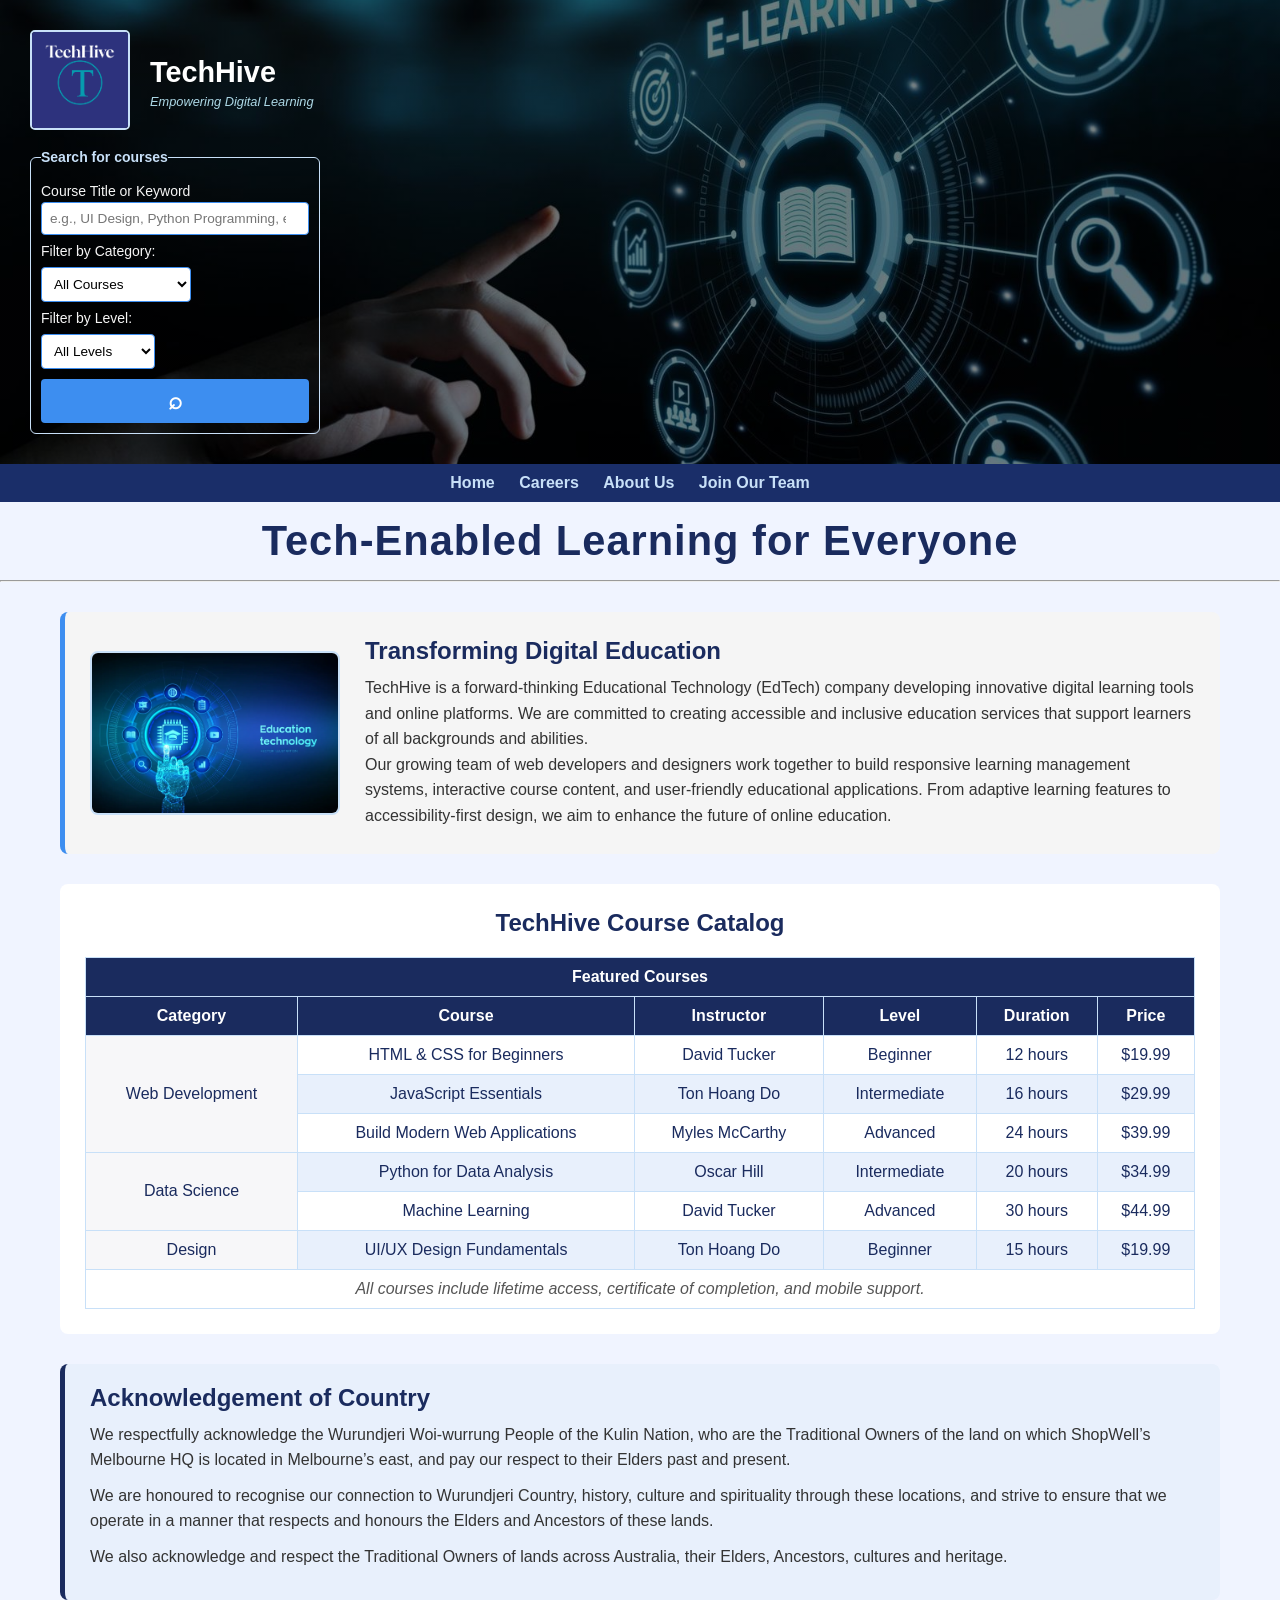
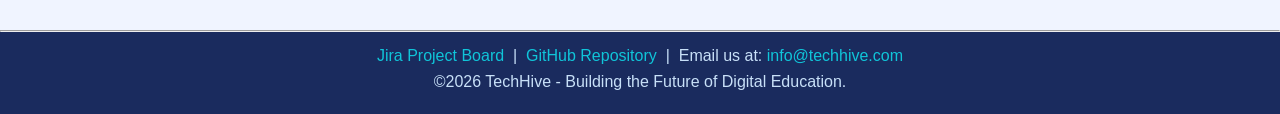
==== commit 96340136: "fix GitHub repository URL in multiple HTML files" ====
--- a/index.html
+++ b/index.html
@@ -20,7 +20,7 @@
     <header>
         <div class="header-right">
             <div class="header-top">
-                <a href="index.html"><img src="images/logos/TechHive-logo.png" alt="TechHive logo" title="Image sized 154kb" width="200" height="200" ></a> 
+                <a href="index.html"><img src="images/logos/TechHive-logo.png" alt="TechHive logo" title="Image sized 154kb" width="200" height="200" ></a> <!-- I generated this image with Shopify logo generator -->
                 <div class="header-title"> 
                     <h1>TechHive</h1>
                     <p><em>Empowering Digital Learning</em></p>
@@ -222,7 +222,7 @@
     <footer>
         <p>
             <a href="https://oscarhill4.atlassian.net/jira/software/projects/WTPA1/boards/35/backlog?epics=visible">Jira Project Board</a> &nbsp;|&nbsp;
-            <a href="https://github.com/Tony-linux973/Applied-Web-Project-Part-1-2/tree/main">GitHub Repository</a> &nbsp;|&nbsp;
+            <a href="https://github.com/Tony-linux973/EdTech-static-website.git">GitHub Repository</a> &nbsp;|&nbsp;
             Email us at: <a href="mailto:info@techhive.com">info@techhive.com</a>
         </p>
         <p>&copy;2026 TechHive - Building the Future of Digital Education.</p>
--- a/styles/index-layout.css
+++ b/styles/index-layout.css
@@ -1,7 +1,7 @@
 /* Header with background image*/
 header {
     background-image: linear-gradient(rgba(0,0,0,0.5), rgba(0,0,0,0.5)),
-    url(../images/marketing/edtech-background.jpeg);
+    url(../images/marketing/edtech-background.jpeg);/* I took the image from this website: https://talentsprint.com/blog/edtech-education-management*/
     background-size: cover;
     background-position: center;
     background-repeat: no-repeat;
@@ -66,20 +66,24 @@
     font-weight: bold;
 }
 
+/* Stack everything vertically */
 .search-bar label {
+    display: block;
     font-size: 0.875em;
     color: whitesmoke;
-    
+    margin-bottom: 3px;
+    margin-top: 8px;    
 }
 
 .search-bar input[type="search"] {
     padding: 8px;
-    width: 70%;
+    width: 100%;
     border: 1px solid #3d8ef0;
     border-radius: 4px;
-    margin-top: 10px;
-    
-
+    box-sizing: border-box;
+    color: black;
+    background-color: white;
+    font-size: 0.85em;
 }
 
 .search-bar button {
@@ -90,9 +94,27 @@
     border-radius: 4px;
     cursor: pointer;
     font-weight: bold;
-    width: 20%;
-    float: right;
-    
+    width: 100%;
+    margin-top: 10px;
+    display: block;
+    font-size: 1.2rem;
+}
+
+/* Dropdowns side by side */
+.search-bar .filter-row {
+    display: flex;
+    gap: 8px;
+    margin-top: 8px;
+}
+
+.search-bar select {
+    flex: 1;
+    padding: 8px;
+    border: 1px solid #3d8ef0;
+    border-radius: 4px;
+    background-color: white;
+    color: black;
+    font-size: 0.85em;
 }
 
 .search-bar button:hover {
